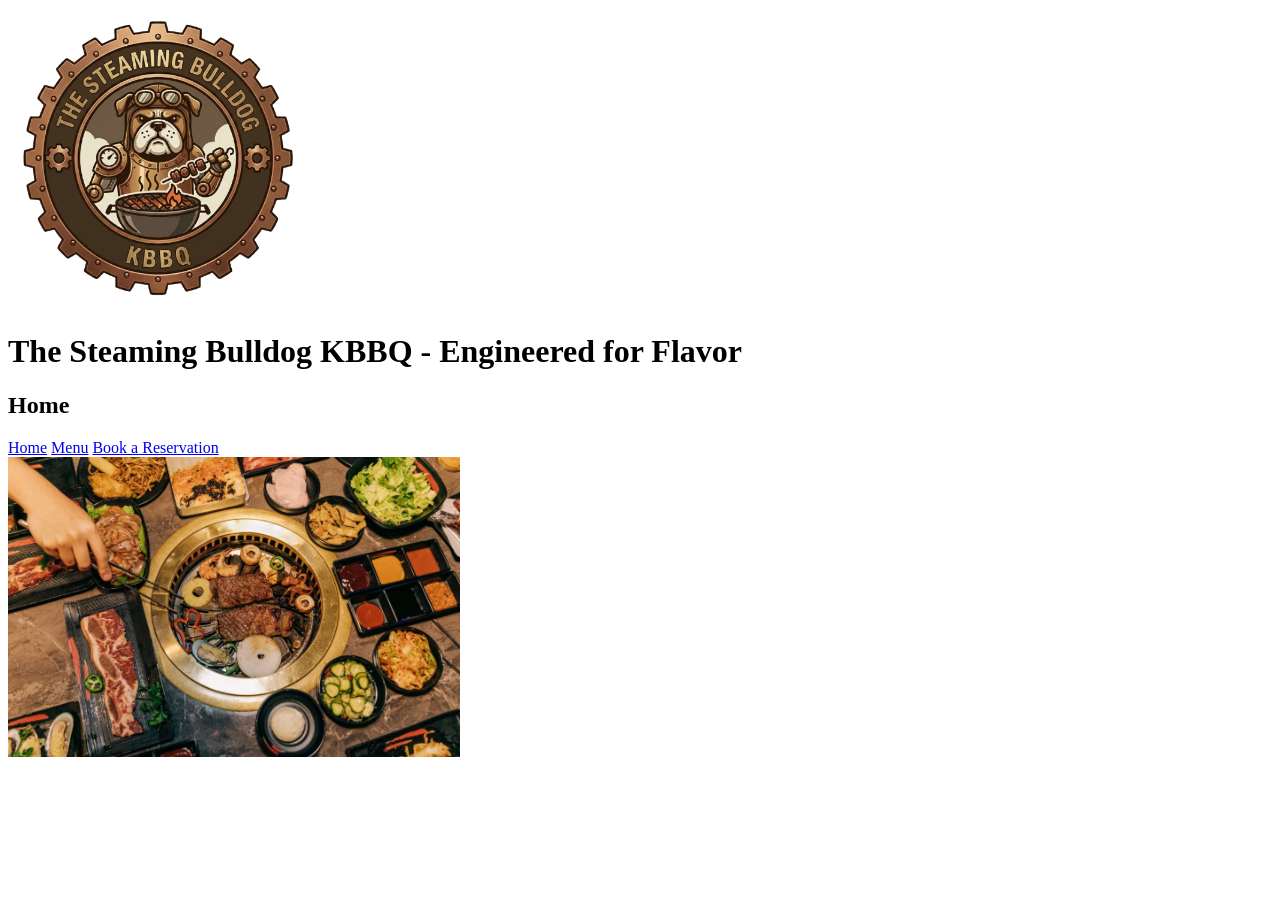
==== index.html @ 981ab137 "landing page v1 complete" ====
<!doctype html>
<html lang="en">
<head>
    <meta charset="UTF-8">
    <meta name="viewport" content="width=device-width, initial-scale=1">
    <title>The Steaming Bulldog KBBQ</title>
</head>
<body>

<a href="index.html">
    <img src="images/logo.png" alt="The Steaming Bulldog logo" height="300">
</a>

<div>
<h1>The Steaming Bulldog KBBQ - Engineered for Flavor</h1>
<h2>Home</h2>
</div>

<div>
<a href="index.html">Home</a>
<a href="menu.html">Menu</a>
<a href="reservations.html">Book a Reservation</a>
</div>

<img src="images/img1.jpg" alt="KBBQ" height="300">

</body>
</html>
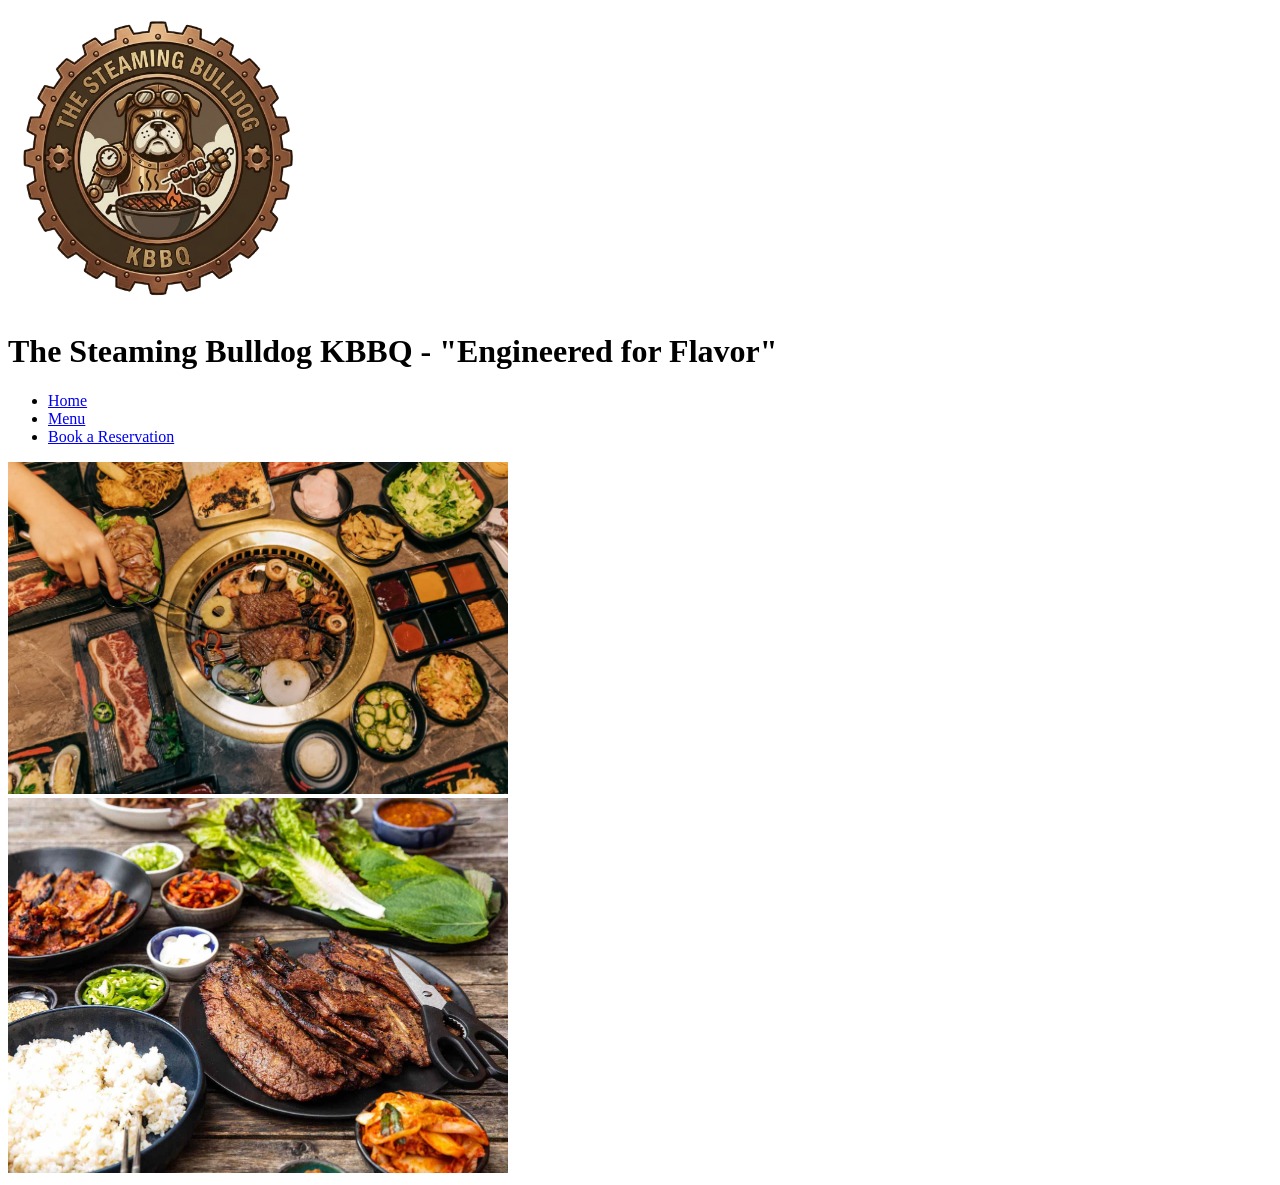
==== commit 6323d9cc: "updated colors, nav bar, images" ====
--- a/index.html
+++ b/index.html
@@ -4,25 +4,43 @@
     <meta charset="UTF-8">
     <meta name="viewport" content="width=device-width, initial-scale=1">
     <title>The Steaming Bulldog KBBQ</title>
+
+    <!--Google Fonts-->
+    <link rel="preconnect" href="https://fonts.googleapis.com">
+    <link rel="preconnect" href="https://fonts.gstatic.com" crossorigin>
+    <link href="https://fonts.googleapis.com/css2?family=Bungee+Shade&family=Hammersmith+One&display=swap" rel="stylesheet">
+
+    <!--Styles.css-->
+    <link rel="stylesheet" href="styles.css">
+
 </head>
 <body>
 
-<a href="index.html">
+<a href="index.html" class="center">
     <img src="images/logo.png" alt="The Steaming Bulldog logo" height="300">
 </a>
 
-<div>
-<h1>The Steaming Bulldog KBBQ - Engineered for Flavor</h1>
-<h2>Home</h2>
+<div class="center">
+    <h1>The Steaming Bulldog KBBQ - "Engineered for Flavor"</h1>
 </div>
 
-<div>
-<a href="index.html">Home</a>
-<a href="menu.html">Menu</a>
-<a href="reservations.html">Book a Reservation</a>
+
+<nav class="navbar nav-ul">
+    <ul>
+        <li><a href="index.html">Home</a></li>
+        <li><a href="menu.html">Menu</a></li>
+        <li><a href="reservations.html">Book a Reservation</a></li>
+    </ul>
+
+</nav>
+
+<div class="center">
+    <img src="images/img1.jpg" class="img-border" alt="KBBQ Dinner" width="500">
 </div>
 
-<img src="images/img1.jpg" alt="KBBQ" height="300">
+<div class="center">
+    <img src="images/img2.jpg" class="img-border" alt="KBBQ Dinner 2" width="500">
+</div>
 
 </body>
 </html>
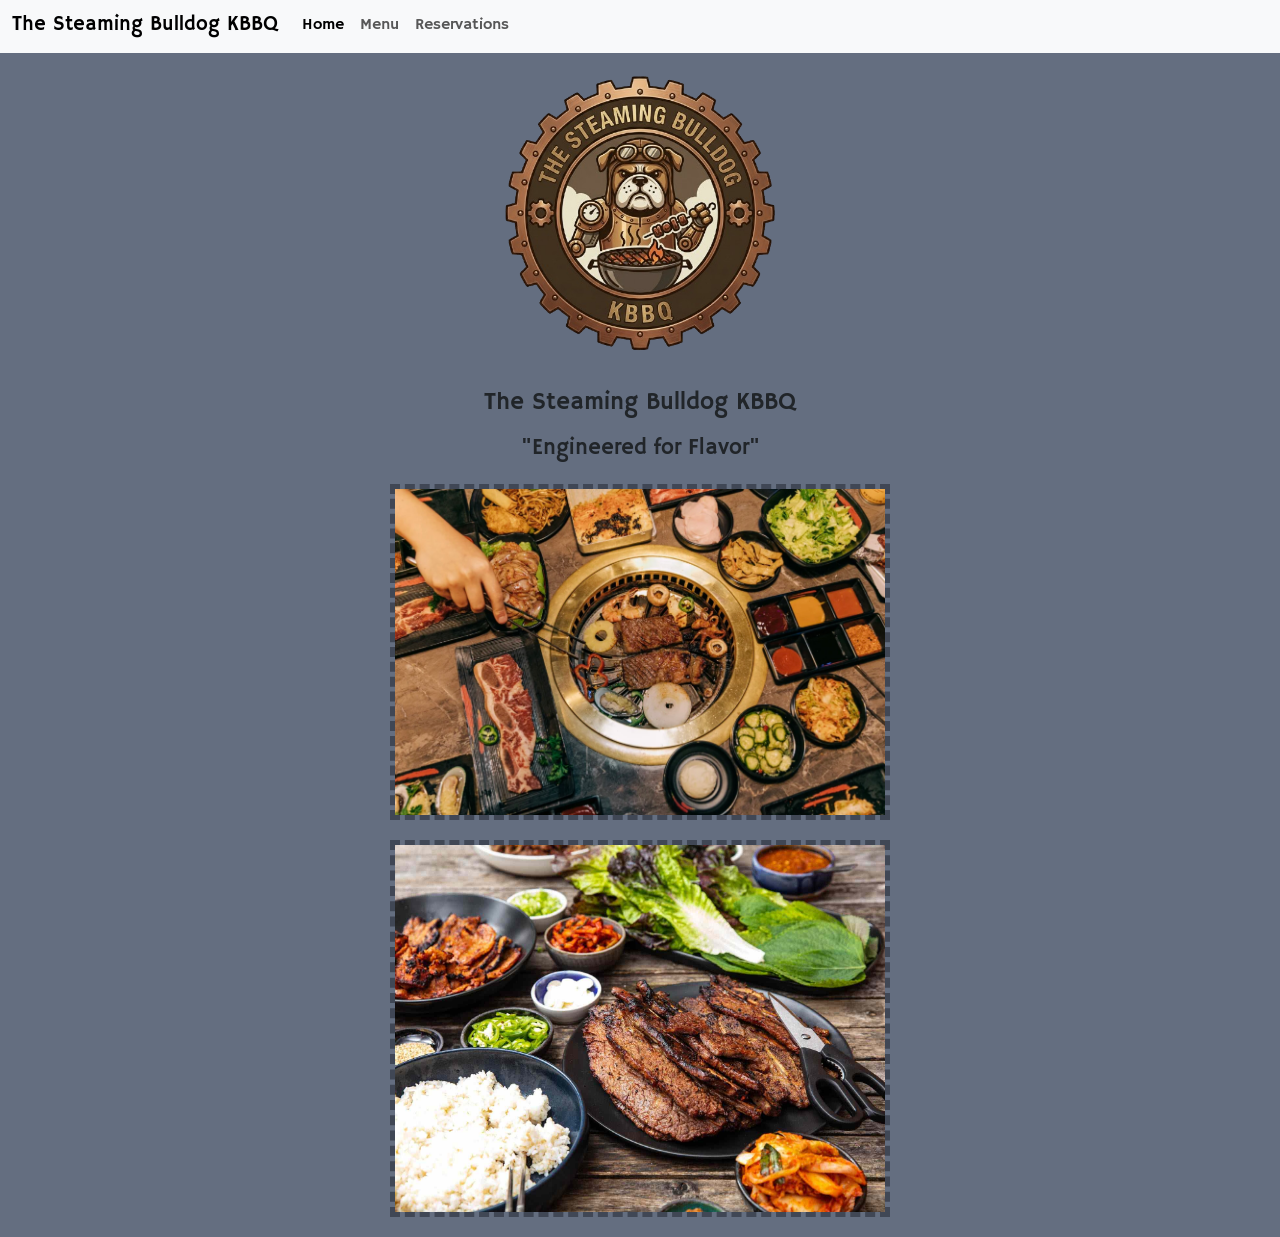
==== commit bdaff3e9: "updated" ====
--- a/index.html
+++ b/index.html
@@ -4,6 +4,9 @@
     <meta charset="UTF-8">
     <meta name="viewport" content="width=device-width, initial-scale=1">
     <title>The Steaming Bulldog KBBQ</title>
+
+    <!--Bootstrap-->
+    <link href="https://cdn.jsdelivr.net/npm/bootstrap@5.3.8/dist/css/bootstrap.min.css" rel="stylesheet" integrity="sha384-sRIl4kxILFvY47J16cr9ZwB07vP4J8+LH7qKQnuqkuIAvNWLzeN8tE5YBujZqJLB" crossorigin="anonymous">
 
     <!--Google Fonts-->
     <link rel="preconnect" href="https://fonts.googleapis.com">
@@ -12,35 +15,61 @@
 
     <!--Styles.css-->
     <link rel="stylesheet" href="styles.css">
+</head>
 
-</head>
+
 <body>
 
-<a href="index.html" class="center">
-    <img src="images/logo.png" alt="The Steaming Bulldog logo" height="300">
-</a>
+<nav class="navbar navbar-expand-lg bg-body-tertiary">
+    <div class="container-fluid">
+        <a class="navbar-brand" href="index.html">The Steaming Bulldog KBBQ</a>
+        <button class="navbar-toggler" type="button" data-bs-toggle="collapse" data-bs-target="#navbarNav" aria-controls="navbarNav" aria-expanded="false" aria-label="Toggle navigation">
+            <span class="navbar-toggler-icon"></span>
+        </button>
+        <div class="collapse navbar-collapse" id="navbarNav">
+            <ul class="navbar-nav">
+                <li class="nav-item">
+                    <a class="nav-link active" aria-current="page" href="index.html">Home</a>
+                </li>
+                <li class="nav-item">
+                    <a class="nav-link" href="menu.html">Menu</a>
+                </li>
+                <li class="nav-item">
+                    <a class="nav-link" href="reservations.html">Reservations</a>
+                </li>
+            </ul>
+        </div>
+    </div>
+</nav>
 
-<div class="center">
-    <h1>The Steaming Bulldog KBBQ - "Engineered for Flavor"</h1>
+<div class="container">
+    <div class="row justify-content-center">
+        <div class="col-12 d-flex justify-content-center">
+            <a href="index.html">
+                <img src="images/logo.png" class="img-fluid" alt="Steaming Bulldog logo" style="height:300px;">
+            </a>
+        </div>
+    </div>
 </div>
 
+<div class="container">
+    <div class="row justify-content-center">
+        <div class="col-lg-8 col-sm-10 text-center">
+            <h1>The Steaming Bulldog KBBQ</h1>
+            <h2>"Engineered for Flavor"</h2>
 
-<nav class="navbar nav-ul">
-    <ul>
-        <li><a href="index.html">Home</a></li>
-        <li><a href="menu.html">Menu</a></li>
-        <li><a href="reservations.html">Book a Reservation</a></li>
-    </ul>
+            <div class="container">
+                <img src="images/img1.jpg" class="img-border img-fluid" alt="KBBQ Dinner" style="max-width:500px;">
+            </div>
 
-</nav>
+            <div class="container">
+                <img src="images/img2.jpg" class="img-border img-fluid" alt="KBBQ Dinner 2" style="max-width:500px;">
+            </div>
 
-<div class="center">
-    <img src="images/img1.jpg" class="img-border" alt="KBBQ Dinner" width="500">
+        </div>
+    </div>
 </div>
 
-<div class="center">
-    <img src="images/img2.jpg" class="img-border" alt="KBBQ Dinner 2" width="500">
-</div>
-
+<script src="https://cdn.jsdelivr.net/npm/bootstrap@5.3.8/dist/js/bootstrap.bundle.min.js" integrity="sha384-FKyoEForCGlyvwx9Hj09JcYn3nv7wiPVlz7YYwJrWVcXK/BmnVDxM+D2scQbITxI" crossorigin="anonymous"></script>
 </body>
 </html>
--- a/styles.css
+++ b/styles.css
@@ -0,0 +1,167 @@
+/*
+FONT:
+I used the Hammersmith One font, because it reminded me of my time in Korea.
+This font looks very similar to my favorite KBBQ place.
+
+FONT AWESOME:
+I used the font awesome chili pepper to display if a menu item is
+hot or not. I made the color red as well using the .chili-pepper class.
+
+COLOR THEME:
+I chose this color theme because they match an image of a skyline and buildings
+that I really liked on our walk when we took photos. The colors
+complement each other well and give a bit of a darker/muted tone.
+ */
+
+* {
+    margin: 0;
+    padding: 0;
+    font-family: "Hammersmith One", sans-serif;
+    font-weight: 400;
+    font-style: normal;
+}
+
+:root {
+    --pale_slate: #CBCED4; /* Pale Slate */
+    --deep_space_blue: #212D3F; /* Deep Space Blue */
+    --blue_slate: #646E80; /* Blue Slate */
+    --charcoal_blue: #404755; /* Charcoal Blue */
+    --black: #060505; /* Black */
+    --chili-pepper: #E32227
+}
+
+body {
+    background-color: var(--blue_slate);
+}
+
+.center {
+    display: flex;
+    justify-content: center;
+    align-items: center;
+    padding: 10px 10px 10px
+}
+
+h1 {
+    padding: 5px;
+    display: block;
+    font-size: clamp(1.1rem, 1.9vw, 2.5rem);
+    text-align: center;
+}
+
+h2 {
+    padding: 5px;
+    display: block;
+    font-size: clamp(1.0rem, 1.7vw, 2.3rem);
+    text-align: center;
+}
+
+table {
+    font-size: clamp(0.7rem, 0.85vw, 1.0rem);
+}
+
+
+.logo-border {
+    border: 5px dashed var(--charcoal_blue);
+}
+
+logo {
+    display: block ;
+    margin-left: auto;
+    margin-right: auto;
+}
+
+.img-border {
+    border: 5px dashed var(--charcoal_blue);
+}
+
+img {
+    display: block ;
+    margin-left: auto;
+    margin-right: auto;
+    width: 100%;
+    height: 100%;
+    object-fit: cover;
+}
+
+.menu-table {
+    display: flex;
+    justify-content: center;
+    margin: 0 auto;
+    align-items: center;
+}
+
+th, td {
+    border: 1px solid;
+    padding: 2px 10px 2px;
+}
+
+
+.chili-pepper {
+    color: var(--chili-pepper)
+}
+
+
+/* NAV BAR STUFF*/
+.navbar {
+    display: flex;
+    justify-content: center;
+    align-items: center;
+    column-gap: 30px;
+    padding-top: 5px ;
+}
+
+ul {
+    list-style-type: none;
+    overflow: hidden;
+}
+
+ul li {
+    float: left;
+}
+
+ul li a {
+    display: block;
+    color: white;
+    text-align: center;
+    padding: 15px 20px;
+    text-decoration: none;
+
+    border-left: 2px solid black;
+    border-top: 2px solid black;
+    border-bottom: 2px solid black;
+}
+
+ul li a:hover {
+    background-color: var(--blue_slate);
+}
+
+/* FORM STUFF*/
+form {
+    background-color: var(--charcoal_blue);
+    padding: 20px 50px 20px;
+}
+
+label {
+    color: white;
+    display: block;
+    flex-direction: column;
+    padding-bottom: 20px;
+}
+
+legend {
+    color: white;
+    padding-left: 20px;
+    padding-right: 20px;
+}
+
+.label-padding {
+    padding-top: 20px;
+}
+
+input {
+    margin: 3px;
+}
+
+.container {
+    padding: 10px 10px 10px;
+}
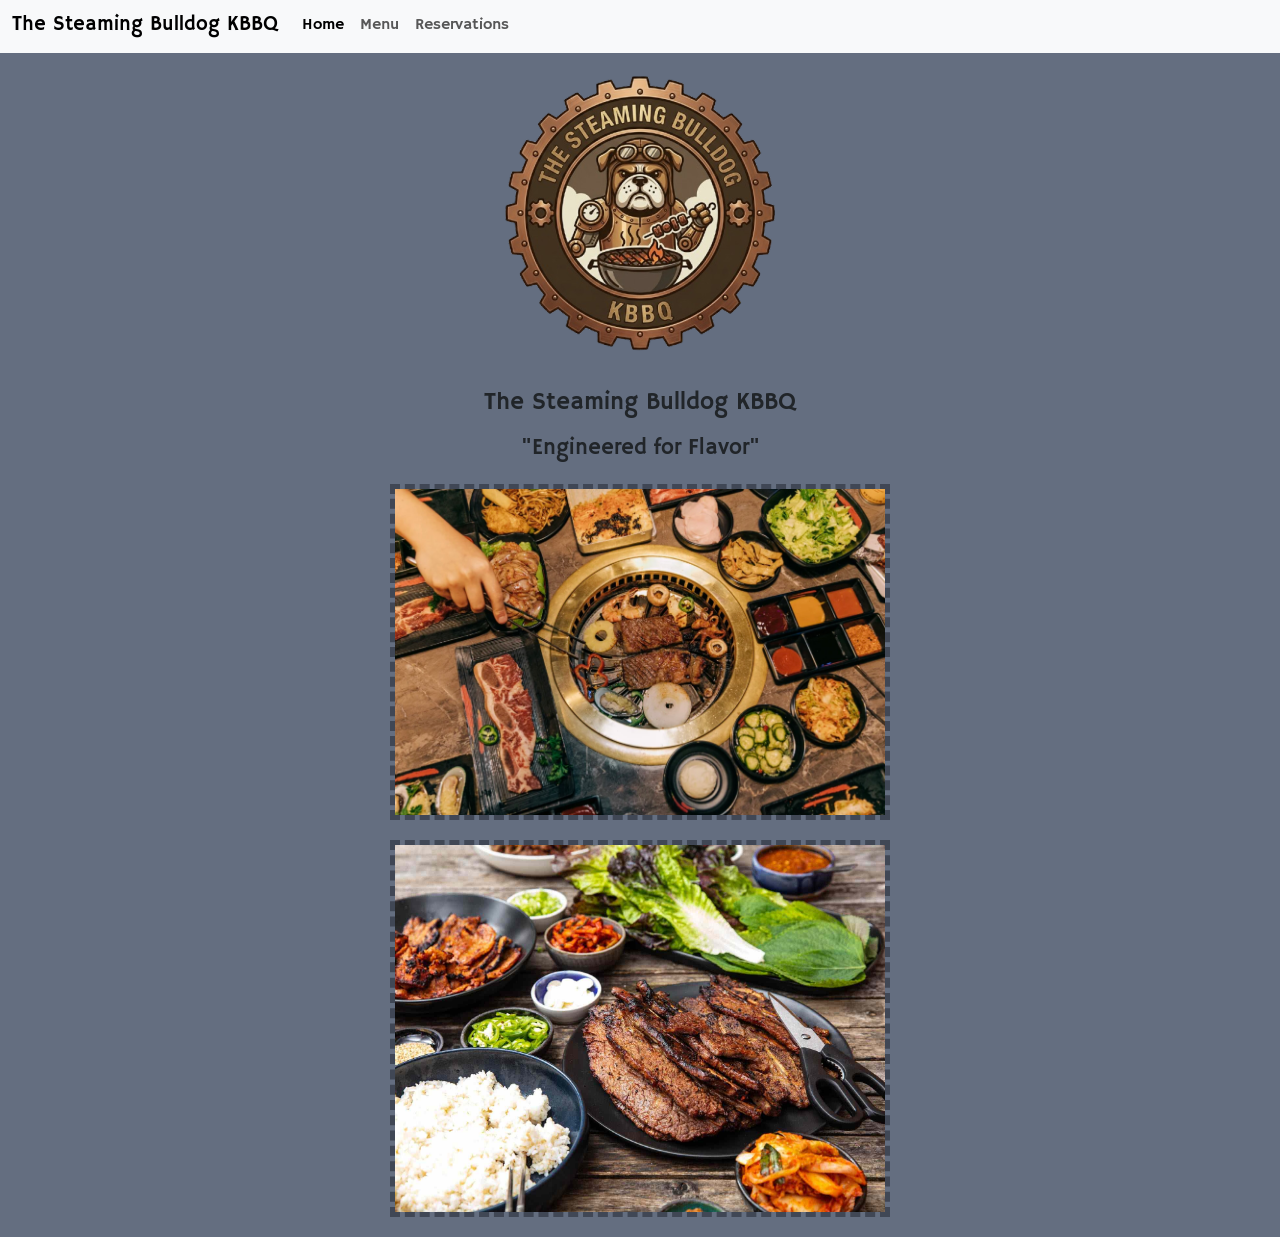
==== commit 504e805b: "added 10% off modal" ====
--- a/index.html
+++ b/index.html
@@ -19,6 +19,29 @@
 
 
 <body>
+<!-- Modal -->
+<div class="modal fade" id="exampleModal" tabindex="-1" aria-labelledby="exampleModalLabel" aria-hidden="true">
+    <div class="modal-dialog">
+        <div class="modal-content">
+            <div class="modal-header">
+                <h1 class="modal-title fs-5" id="exampleModalLabel">10% OFF!!!</h1>
+                <button type="button" class="btn-close" data-bs-dismiss="modal" aria-label="Close"></button>
+            </div>
+            <div class="modal-body">
+                Sign up for our newsletter for 10% off your next visit!
+            </div>
+
+            <form class="modal-form" action="/admin/users" method="GET">
+                <label>
+                    <input type="email" name="email" placeholder=" jsmith@email.com" required>
+                </label>
+                <button type="button" class="btn btn-secondary" data-bs-dismiss="modal">Close</button>
+                <button type="submit" class="btn btn-success">Submit Email</button>
+            </form>
+        </div>
+    </div>
+</div>
+
 
 <nav class="navbar navbar-expand-lg bg-body-tertiary">
     <div class="container-fluid">
@@ -46,7 +69,7 @@
     <div class="row justify-content-center">
         <div class="col-12 d-flex justify-content-center">
             <a href="index.html">
-                <img src="images/logo.png" class="img-fluid" alt="Steaming Bulldog logo" style="height:300px;">
+                <img src="images/logo.png" class="img-fluid" alt="Steaming Bulldog logo">
             </a>
         </div>
     </div>
@@ -70,6 +93,7 @@
     </div>
 </div>
 
+<script src="script.js"></script>
 <script src="https://cdn.jsdelivr.net/npm/bootstrap@5.3.8/dist/js/bootstrap.bundle.min.js" integrity="sha384-FKyoEForCGlyvwx9Hj09JcYn3nv7wiPVlz7YYwJrWVcXK/BmnVDxM+D2scQbITxI" crossorigin="anonymous"></script>
 </body>
 </html>
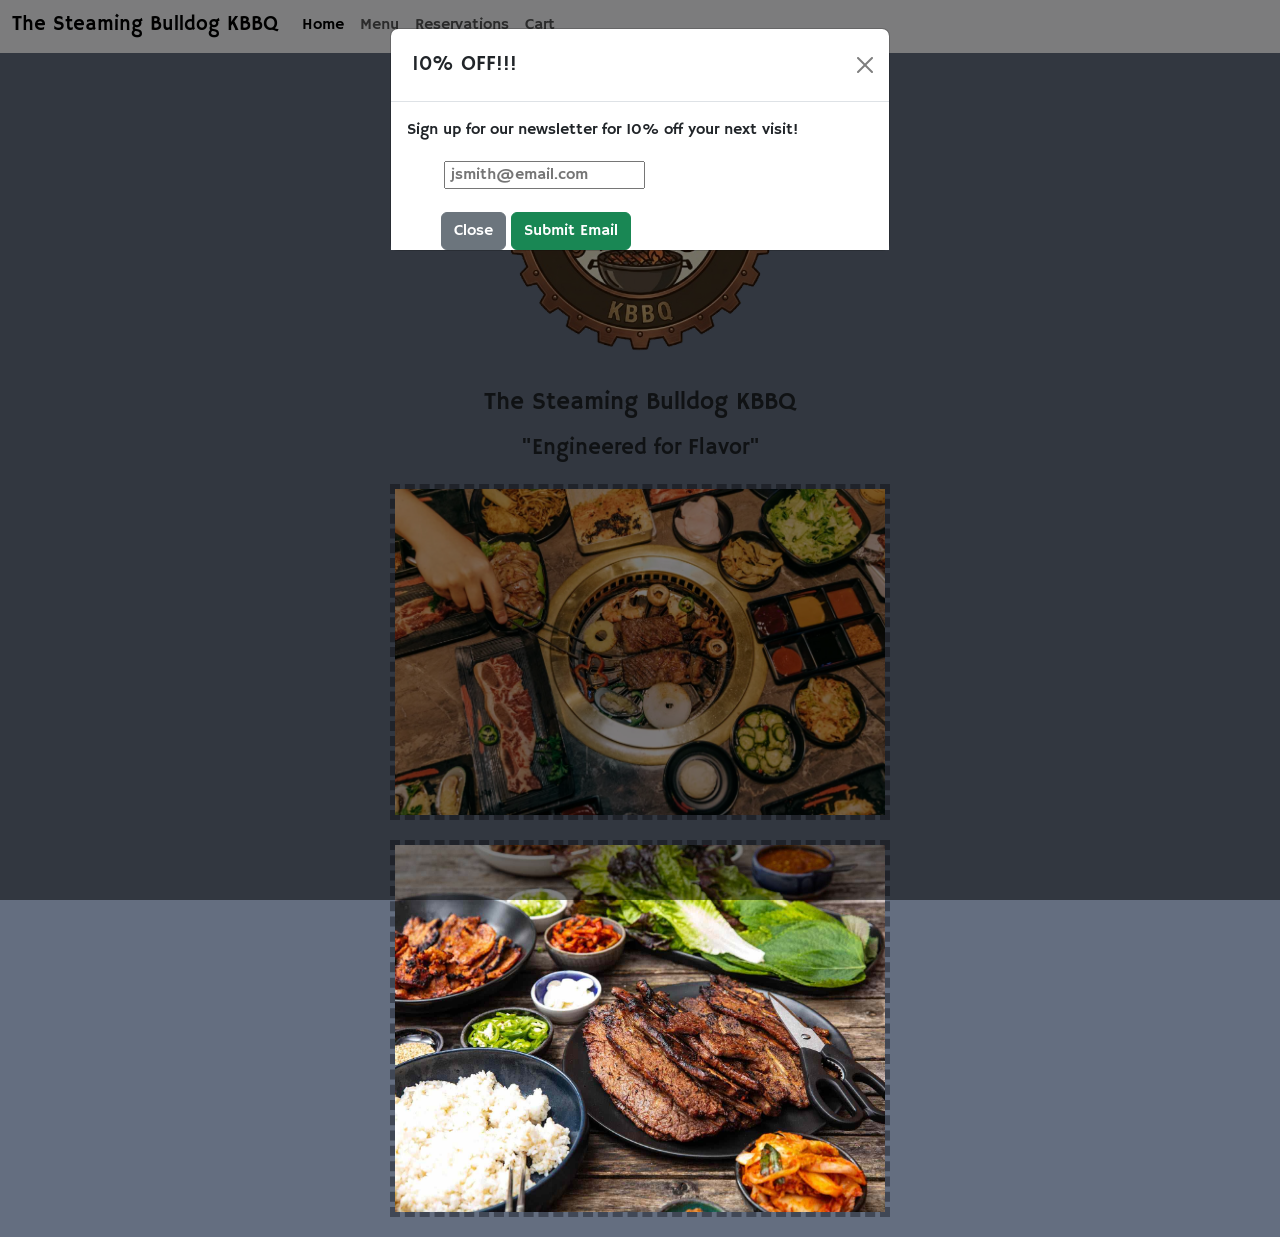
==== commit ae861f00: "updated navbar" ====
--- a/index.html
+++ b/index.html
@@ -20,7 +20,7 @@
 
 <body>
 <!-- Modal -->
-<div class="modal fade" id="exampleModal" tabindex="-1" aria-labelledby="exampleModalLabel" aria-hidden="true">
+<div class="modal fade" id="discount-modal" tabindex="-1" aria-labelledby="exampleModalLabel" aria-hidden="true">
     <div class="modal-dialog">
         <div class="modal-content">
             <div class="modal-header">
@@ -42,7 +42,6 @@
     </div>
 </div>
 
-
 <nav class="navbar navbar-expand-lg bg-body-tertiary">
     <div class="container-fluid">
         <a class="navbar-brand" href="index.html">The Steaming Bulldog KBBQ</a>
@@ -59,6 +58,9 @@
                 </li>
                 <li class="nav-item">
                     <a class="nav-link" href="reservations.html">Reservations</a>
+                </li>
+                <li class="nav-item">
+                    <a class="nav-link" href="cart.html">Cart</a>
                 </li>
             </ul>
         </div>
--- a/styles.css
+++ b/styles.css
@@ -68,6 +68,9 @@
     display: block ;
     margin-left: auto;
     margin-right: auto;
+    width: 100%;
+    height: 100%;
+    object-fit: cover;
 }
 
 .img-border {
@@ -136,9 +139,15 @@
 }
 
 /* FORM STUFF*/
-form {
+.reservation-form {
     background-color: var(--charcoal_blue);
     padding: 20px 50px 20px;
+}
+
+.modal-form {
+    background-color: white;
+    color: var(--black);
+    padding-left: 50px;
 }
 
 label {
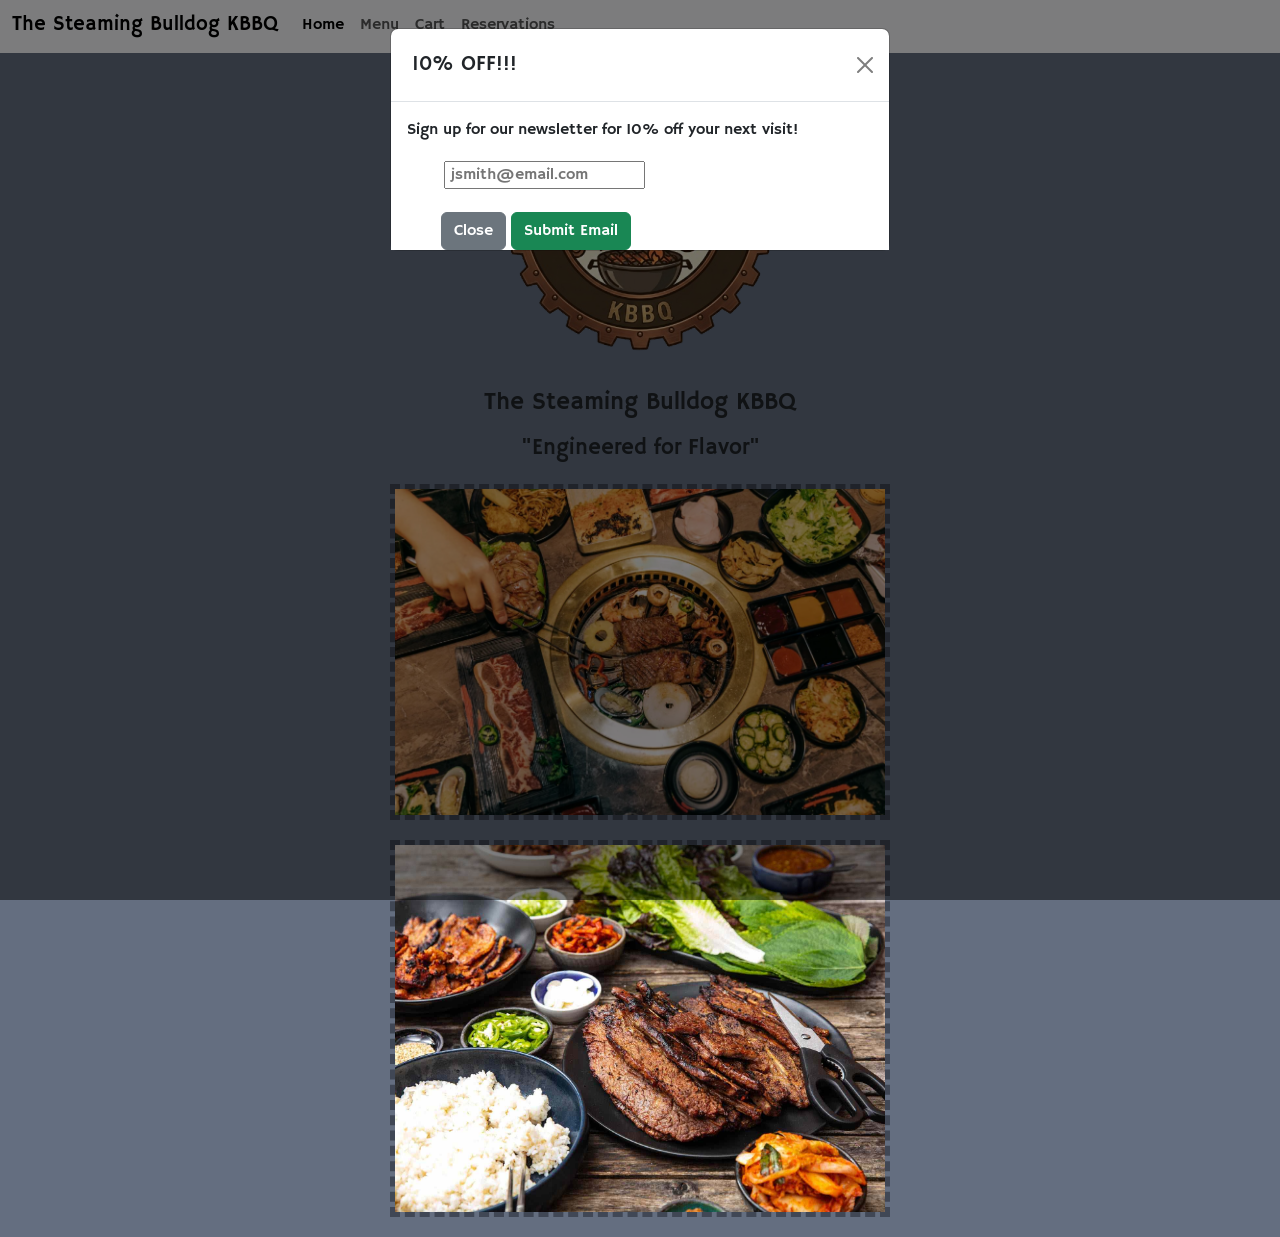
==== commit 1cd91494: "switched cart and reservations in navbar" ====
--- a/index.html
+++ b/index.html
@@ -57,10 +57,10 @@
                     <a class="nav-link" href="menu.html">Menu</a>
                 </li>
                 <li class="nav-item">
-                    <a class="nav-link" href="reservations.html">Reservations</a>
+                    <a class="nav-link" href="cart.html">Cart</a>
                 </li>
                 <li class="nav-item">
-                    <a class="nav-link" href="cart.html">Cart</a>
+                    <a class="nav-link" href="reservations.html">Reservations</a>
                 </li>
             </ul>
         </div>
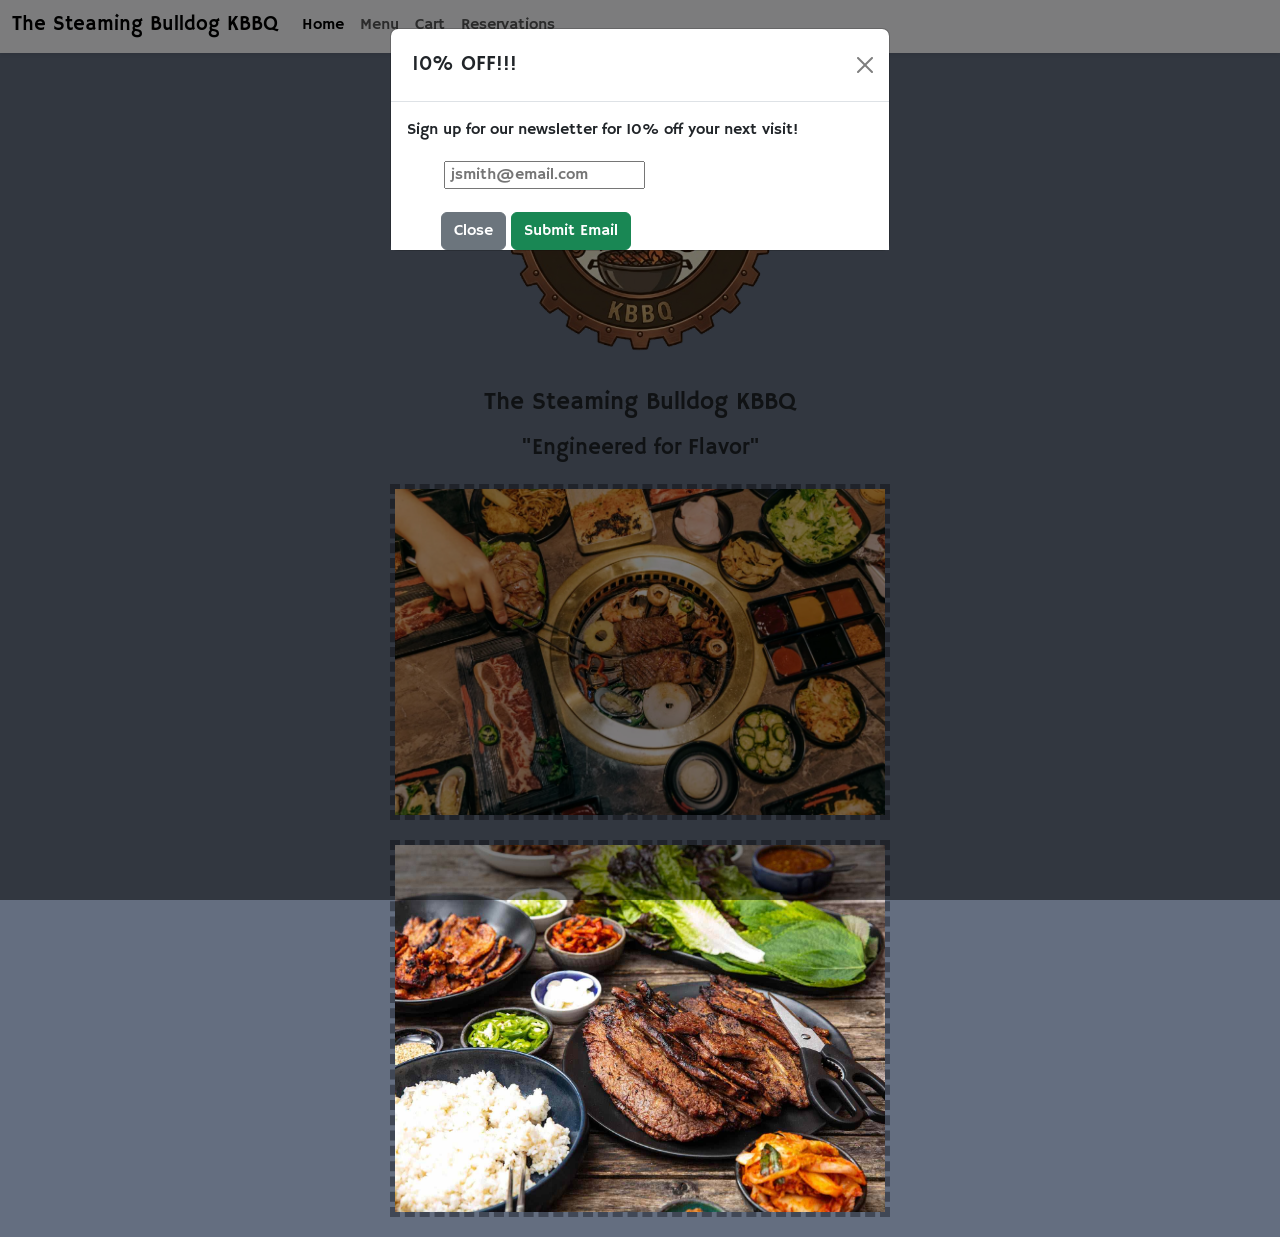
==== commit edbe2daf: "added sticky-top to navbar" ====
--- a/index.html
+++ b/index.html
@@ -42,7 +42,7 @@
     </div>
 </div>
 
-<nav class="navbar navbar-expand-lg bg-body-tertiary">
+<nav class="navbar navbar-expand-lg bg-body-tertiary sticky-top shadow-sm">
     <div class="container-fluid">
         <a class="navbar-brand" href="index.html">The Steaming Bulldog KBBQ</a>
         <button class="navbar-toggler" type="button" data-bs-toggle="collapse" data-bs-target="#navbarNav" aria-controls="navbarNav" aria-expanded="false" aria-label="Toggle navigation">
--- a/styles.css
+++ b/styles.css
@@ -174,3 +174,7 @@
 .container {
     padding: 10px 10px 10px;
 }
+
+#alert-placeholder {
+    z-index: 2000 !important;
+}
